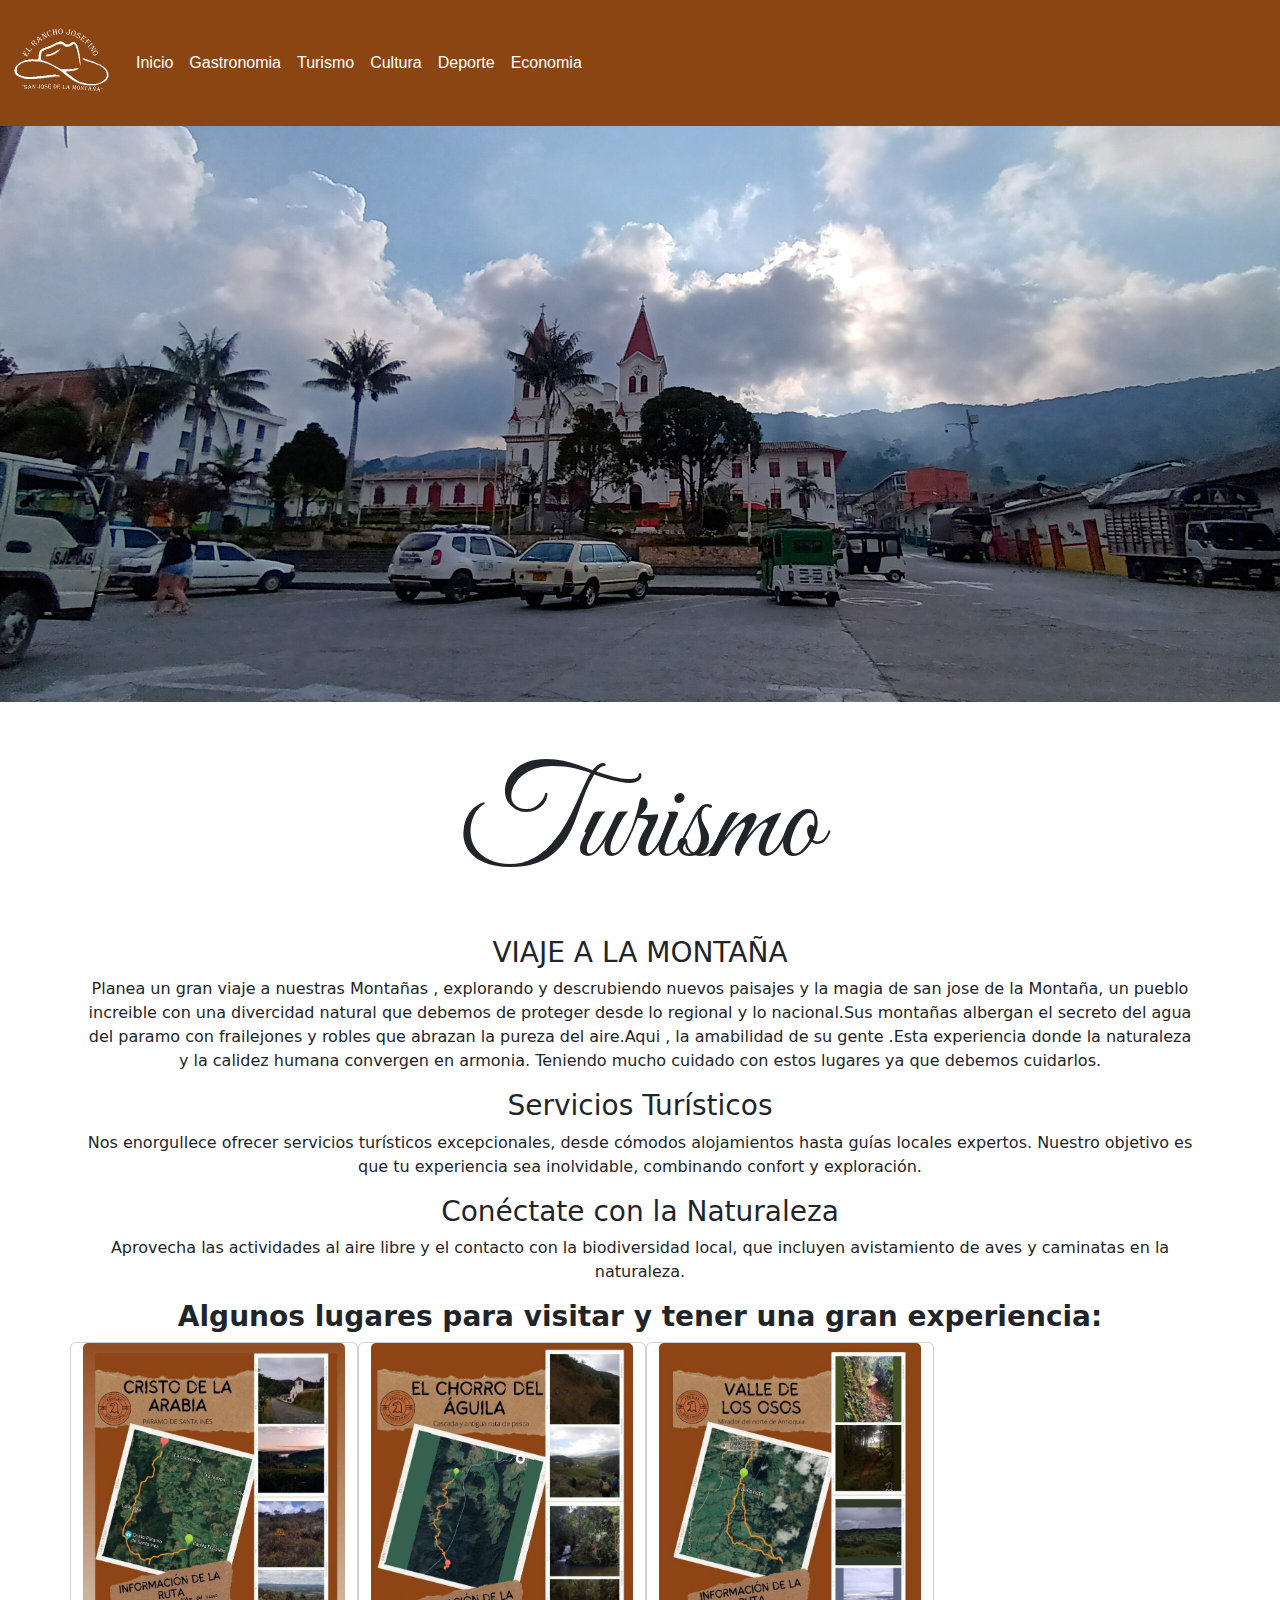
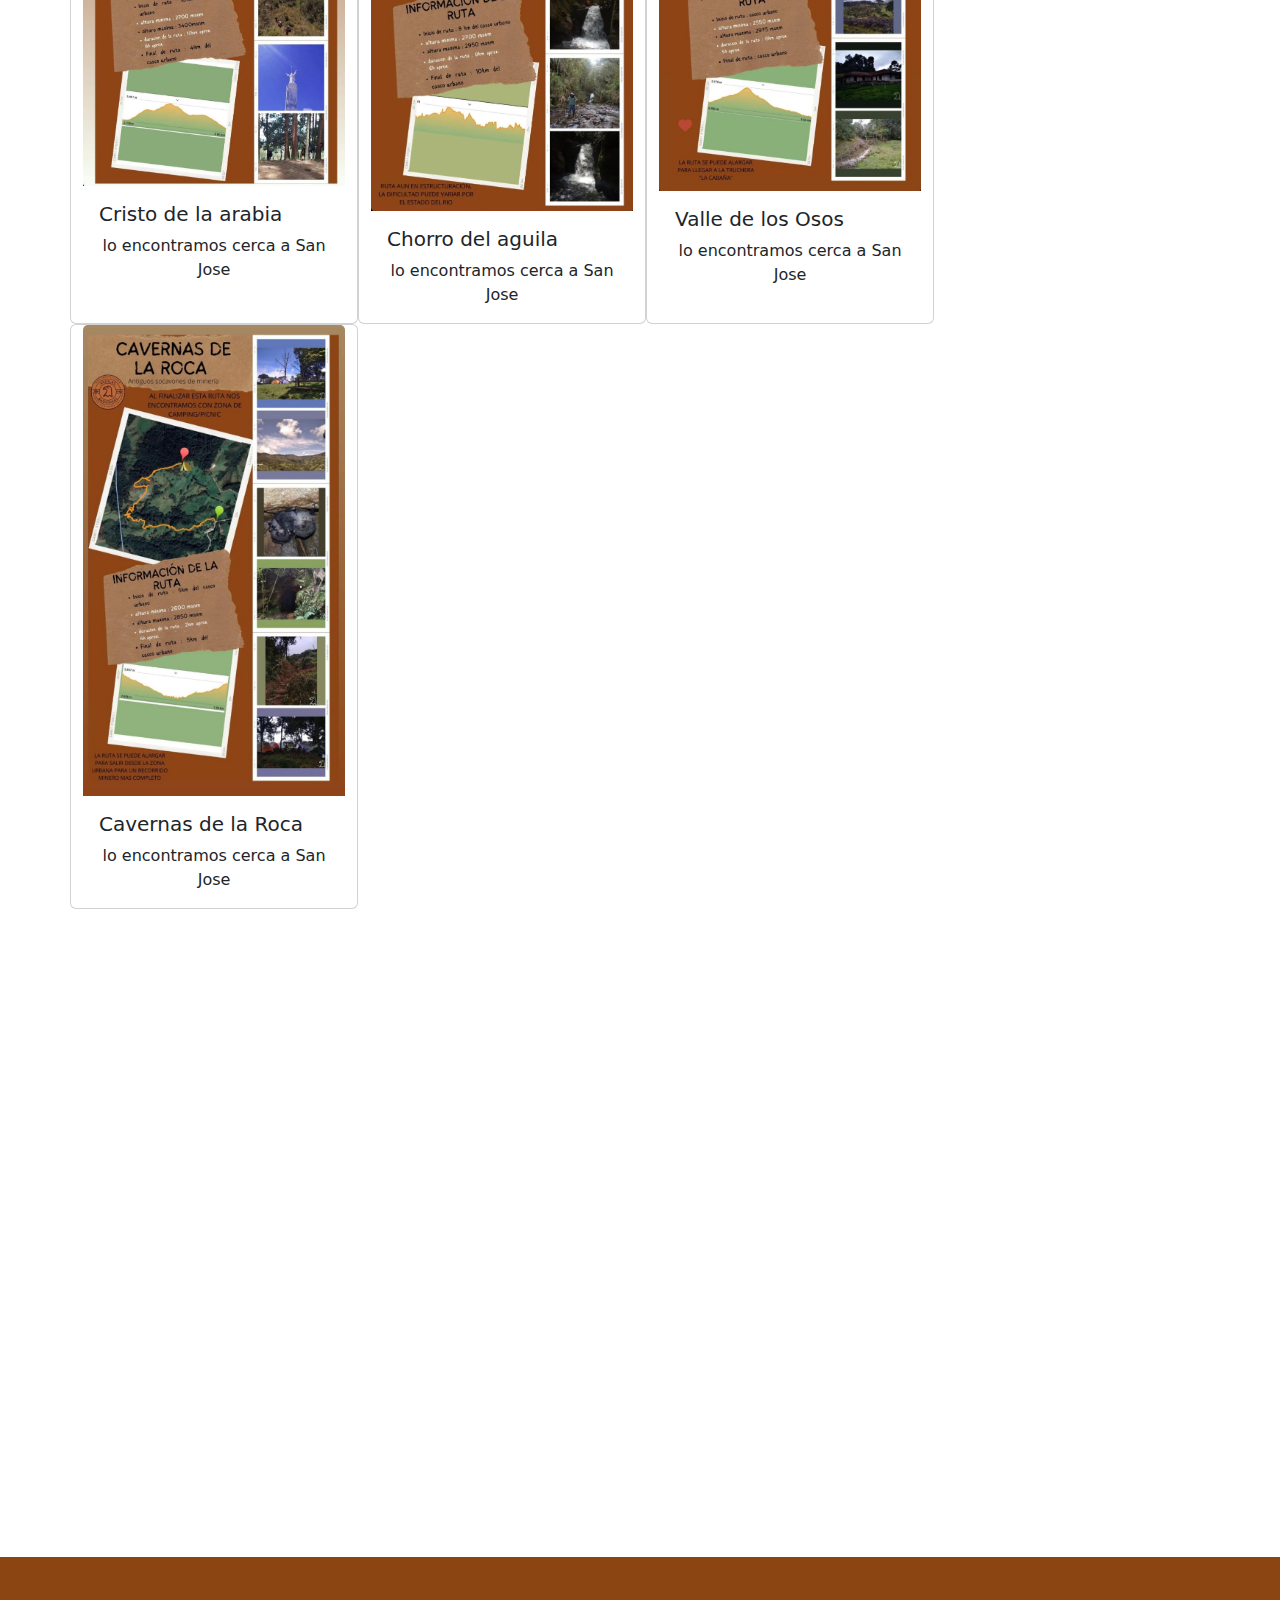
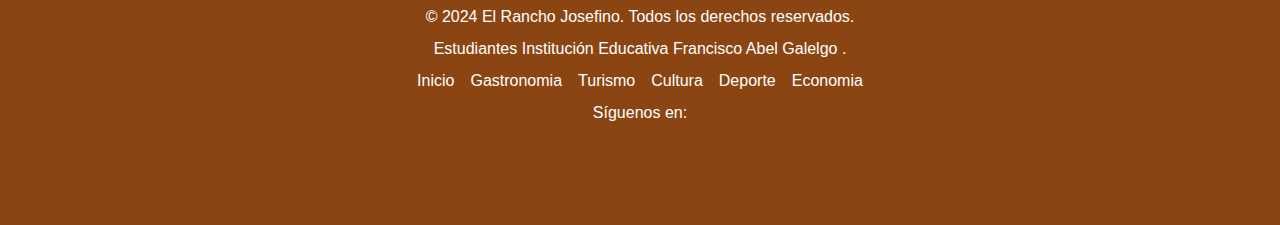
==== view/Turismo.html @ 086e1762 "Cargando el proyecto El Rancho" ====
<!DOCTYPE html>
<html lang="en">

<head>
    <meta charset="UTF-8">
    <meta name="viewport" content="width=device-width, initial-scale=1.0">

    <!----------------------BOOTSTRAP 5------------------------------------------>
    <link href="https://cdn.jsdelivr.net/npm/bootstrap@5.3.3/dist/css/bootstrap.min.css" rel="stylesheet"
        integrity="sha384-QWTKZyjpPEjISv5WaRU9OFeRpok6YctnYmDr5pNlyT2bRjXh0JMhjY6hW+ALEwIH" crossorigin="anonymous">

    <script src="https://cdn.jsdelivr.net/npm/bootstrap@5.3.3/dist/js/bootstrap.bundle.min.js"
        integrity="sha384-YvpcrYf0tY3lHB60NNkmXc5s9fDVZLESaAA55NDzOxhy9GkcIdslK1eN7N6jIeHz"
        crossorigin="anonymous"></script>
    <!----------------------BOOTSTRAP 5------------------------------------------>

    <!----------------------FONT GOOGLE------------------------------------------>

    <style>
        @import url('https://fonts.googleapis.com/css2?family=Great+Vibes&display=swap');
    </style>

    <!----------------------FONT GOOGLE------------------------------------------>

    <!----------------------FONTAWESOME------------------------------------------>
    <script src="https://kit.fontawesome.com/291ca1e40d.js" crossorigin="anonymous"></script>
    <!----------------------FONTAWESOME------------------------------------------>

    <!----------------------ANIMATE.STYLE---------------------------------------->

    <link rel="stylesheet" href="https://cdnjs.cloudflare.com/ajax/libs/animate.css/4.1.1/animate.min.css" />

    <!-------------------------ANIMATE.STYLE--------------------------------------->

    <title>El Rancho</title>
    <link rel="stylesheet" href="../css/style.css">
</head>

<body class="*">

    <div>
        <nav class="navbar navbar-expand-lg bg-body-dark">
            <div class="container-fluid">
                <a class="navbar-brand" href="#">
                    <img src="../Img/logo.svg" alt="Logo"
                        style="width: 100px; height: 100px; filter: brightness(0) invert(1);">
                </a>
                <button class="navbar-toggler" type="button" data-bs-toggle="collapse"
                    data-bs-target="#navbarSupportedContent" aria-controls="navbarSupportedContent"
                    aria-expanded="false" aria-label="Toggle navigation" style="border-color: white;">
                    <span class="navbar-toggler-icon"
                        style="background-image: url('data:image/svg+xml,%3csvg viewBox=%270 0 30 30%27 xmlns=%27http://www.w3.org/2000/svg%27%3e%3cpath stroke=%27rgba(255, 255, 255, 1)%27 stroke-width=%272%27 stroke-linecap=%27round%27 stroke-miterlimit=%2710%27 d=%27M4 7h22M4 15h22M4 23h22%27/%3e%3c/svg%3e');"></span>
                </button>
                <div class="collapse navbar-collapse" id="navbarSupportedContent">
                    <ul class="navbar-nav me-auto mb-2 mb-lg-0  ">
                        <li class="nav-item">
                            <a class="nav-link active text-white" aria-current="page" href="../index.html">Inicio</a>
                        </li>
                        <li class="nav-item">
                            <a class="nav-link active text-white" aria-current="page"
                                href="./Gastronomia.html">Gastronomia</a>
                        </li>
                        <li class="nav-item">
                            <a class="nav-link active text-white" aria-current="page" href="./Turismo.html">Turismo</a>
                        </li>
                        <li class="nav-item">
                            <a class="nav-link active text-white" aria-current="page" href="./Cultura.html">Cultura</a>
                        </li>
                        <li class="nav-item">
                            <a class="nav-link active text-white" aria-current="page" href="./Deporte.html">Deporte</a>
                        </li>
                        <li class="nav-item">
                            <a class="nav-link active text-white" aria-current="page"
                                href="./Economia.html">Economia</a>
                        </li>
                    </ul>

                </div>
            </div>
        </nav>
    </div>

    <div class="container-flex">
        <img src="../Img/parqueprincipal.jpeg" alt="Parque Principal" class="img-fluid">
    </div>

    <div class="container">
        <strong>
            <h2 class="titlebienveido mt-5 animate__animated animate__bounce">Turismo</h2>
        </strong>
    </div>

    <div class="container">
        <div class="row">
            <!-- Segunda columna (Otra información o imagen) -->
            <div class="col-md-6">
                <img src="" alt="">
            
            </div>
            <!-- Primera columna (Texto) -->
            <div class="col-md-6"></div>
            <h3>  VIAJE A LA MONTAÑA</h3>
            <p>
                Planea un gran viaje a nuestras Montañas , explorando y descrubiendo nuevos
                paisajes y la magia de san jose de la Montaña, un pueblo increible con una divercidad natural que debemos de proteger desde lo regional y lo nacional.Sus montañas albergan
                el secreto del agua del paramo con frailejones y robles que abrazan la pureza del aire.Aqui , la amabilidad de su gente .Esta experiencia donde la naturaleza y la calidez
                humana convergen en armonia. Teniendo mucho cuidado con estos lugares ya que debemos cuidarlos. 
            </p>
            <h3>Servicios Turísticos</h3>
            <p>
                Nos enorgullece ofrecer servicios turísticos excepcionales, desde cómodos alojamientos hasta guías
                locales expertos. Nuestro objetivo es que tu experiencia sea inolvidable, combinando confort y
                exploración.
            </p>
            <h3>Conéctate con la Naturaleza</h3>
            <p>
                Aprovecha las actividades al aire libre y el contacto con la biodiversidad local, que incluyen
                avistamiento de aves y caminatas en la naturaleza.</p>

            <h3><b>Algunos lugares para visitar y tener una gran experiencia:</b></h3>
                <div class="card" style="width: 18rem;">
                    <img src="../Img/turismo 1.jpeg" class="card-img-top" alt="cristo de la arabia">
                    <div class="card-body">
                      <h5 class="card-title">Cristo de la arabia</h5>
                      <p class="card-text">lo encontramos cerca a San Jose </p>
                    </div>
                  </div>
                  <div class="card" style="width: 18rem;">
                    <img src="../Img/turismo2.jpeg" class="card-img-top" alt="cristo de la arabia">
                    <div class="card-body">
                      <h5 class="card-title">Chorro del aguila</h5>
                      <p class="card-text">lo encontramos cerca a San Jose </p>
                    </div>
                  </div>
                  <div class="card" style="width: 18rem;">
                    <img src="../Img/turismo 3.jpeg" class="card-img-top" alt="cristo de la arabia">
                    <div class="card-body">
                      <h5 class="card-title">Valle de los Osos</h5>
                      <p class="card-text">lo encontramos cerca a San Jose </p>
                    </div>
                  </div>
                  <div class="card" style="width: 18rem;">
                    <img src="../Img/turismo 4.jpeg" class="card-img-top" alt="cristo de la arabia">
                    <div class="card-body">
                      <h5 class="card-title">Cavernas de la Roca</h5>
                      <p class="card-text">lo encontramos cerca a San Jose </p>
                    </div>
                  </div>
                
                  
            </div>
        </div>
    </div>

    <div class=" container d-flex mt-5">
        <iframe
            src="https://www.google.com/maps/embed?pb=!1m18!1m12!1m3!1d3265.2736824705717!2d-75.68638001672586!3d6.850129552815881!2m3!1f0!2f0!3f0!3m2!1i1024!2i768!4f13.1!3m3!1m2!1s0x8e445513ea555fa1%3A0x3e8cc58fbd36d772!2sSan%20Jos%C3%A9%20de%20La%20Monta%C3%B1a%2C%20Antioquia!5e1!3m2!1ses!2sco!4v1725587681698!5m2!1ses!2sco"
            width="1800" height="600" style="border:0;" allowfullscreen="" loading="lazy"
            referrerpolicy="no-referrer-when-downgrade"></iframe>
    </div>

    <div>
         <!-- Pie de página -->
         <footer class="footer text-white text-center py-5">
            <div class="container">
                <p class="mb-2">&copy; 2024 El Rancho Josefino. Todos los derechos reservados.</p>
                <p class="mb-2">Estudiantes Institución Educativa Francisco Abel Galelgo .</p>
                <ul class="list-unstyled d-flex justify-content-center mb-0">
                    <li class="mx-2"><a href="#" class="text-white text-decoration-none">Inicio</a></li>
                    <li class="mx-2"><a href="./Gastronomia.html" class="text-white text-decoration-none">Gastronomia</a></li>
                    <li class="mx-2"><a href="./Turismo.html" class="text-white text-decoration-none">Turismo</a></li>
                    <li class="mx-2"><a href="./Cultura.html" class="text-white text-decoration-none">Cultura</a></li>
                    <li class="mx-2"><a href="./Deporte.html" class="text-white text-decoration-none">Deporte</a></li>
                    <li class="mx-2"><a href="./Economia.html" class="text-white text-decoration-none">Economia</a></li>
                </ul>
                <p class="mt-2">Síguenos en:</p>
                <div>
                    <a href="#" class="text-white me-2"><i class="fa-brands fa-square-facebook fa-2xl"
                            style="color: #eef1f6; "></i></a>
                    <a href="#" class="text-white me-2"><i class="fa-brands fa-square-twitter fa-2xl"
                            style="color: #eef1f6; "></i></a>
                    <a href="#" class="text-white me-2"><i class="bi bi-instagram fa-2xl"
                            style="color: #eef1f6; "></i></a>
                    <a href="#" class="text-white me-2"><i class="fa-brands fa-square-youtube fa-2xl"
                            style="color: #eef1f6; "></i></a>
                </div>

            </div>
        </footer>
    </div>





</html>
---- css/style.css ----
@import url('https://fonts.googleapis.com/css2?family=Great+Vibes&display=swap');

.titlebienveido {
    font-family: "Great Vibes", cursive;
    font-size:10vw;
    font-style: normal;
}

h2 {
    text-align: center
}

h3 {
    text-align: center;
}


nav {
    text-align: center;
    font-family: Arial, Helvetica, sans-serif;
    background-color: saddlebrown;
}

a {
    text-decoration: none;

}

h1 {
    text-align: center;
}

p {
    text-align: center;
}



.contenido {


    background-position: center center;
    background-repeat: no-repeat;
    background-size: cover;
    padding: 40px;

}

.p1 {
    text-align: right;

}

.img1 {
    width: 500px;
    height: 500px;
}

i {
    text-align: center;
    color: black;
    font-size: x-large;
}

.culh1 {
    text-align: center;
    font-family: Georgia, 'Times New Roman', Times, serif;
    font-style: oblique;
    color: black;
    border: black;
}

.p2 {
    text-align: center;
    font-size: x-large;
}

section {
    display: flex;
    margin: 0;
    height: 430px;
    align-content: center;
    justify-items: center;

}

section img {
    width: 0px;
    flex-grow: 1;
    object-fit: cover;
    opacity: 0.8;
    transition: 0.5s ease;
    text-align: center;
}

section img:hover {
    cursor: crosshair;
    width: 200px;
    opacity: 1;
    filter: contrast(120%);
    text-align: center;
}

.eco {
    text-align: center;
    color: chocolate;
}

.pp {
    text-align: center;

}

footer {
    text-align: center;
    font-family: Arial, Helvetica, sans-serif;
    background-color: saddlebrown;
}
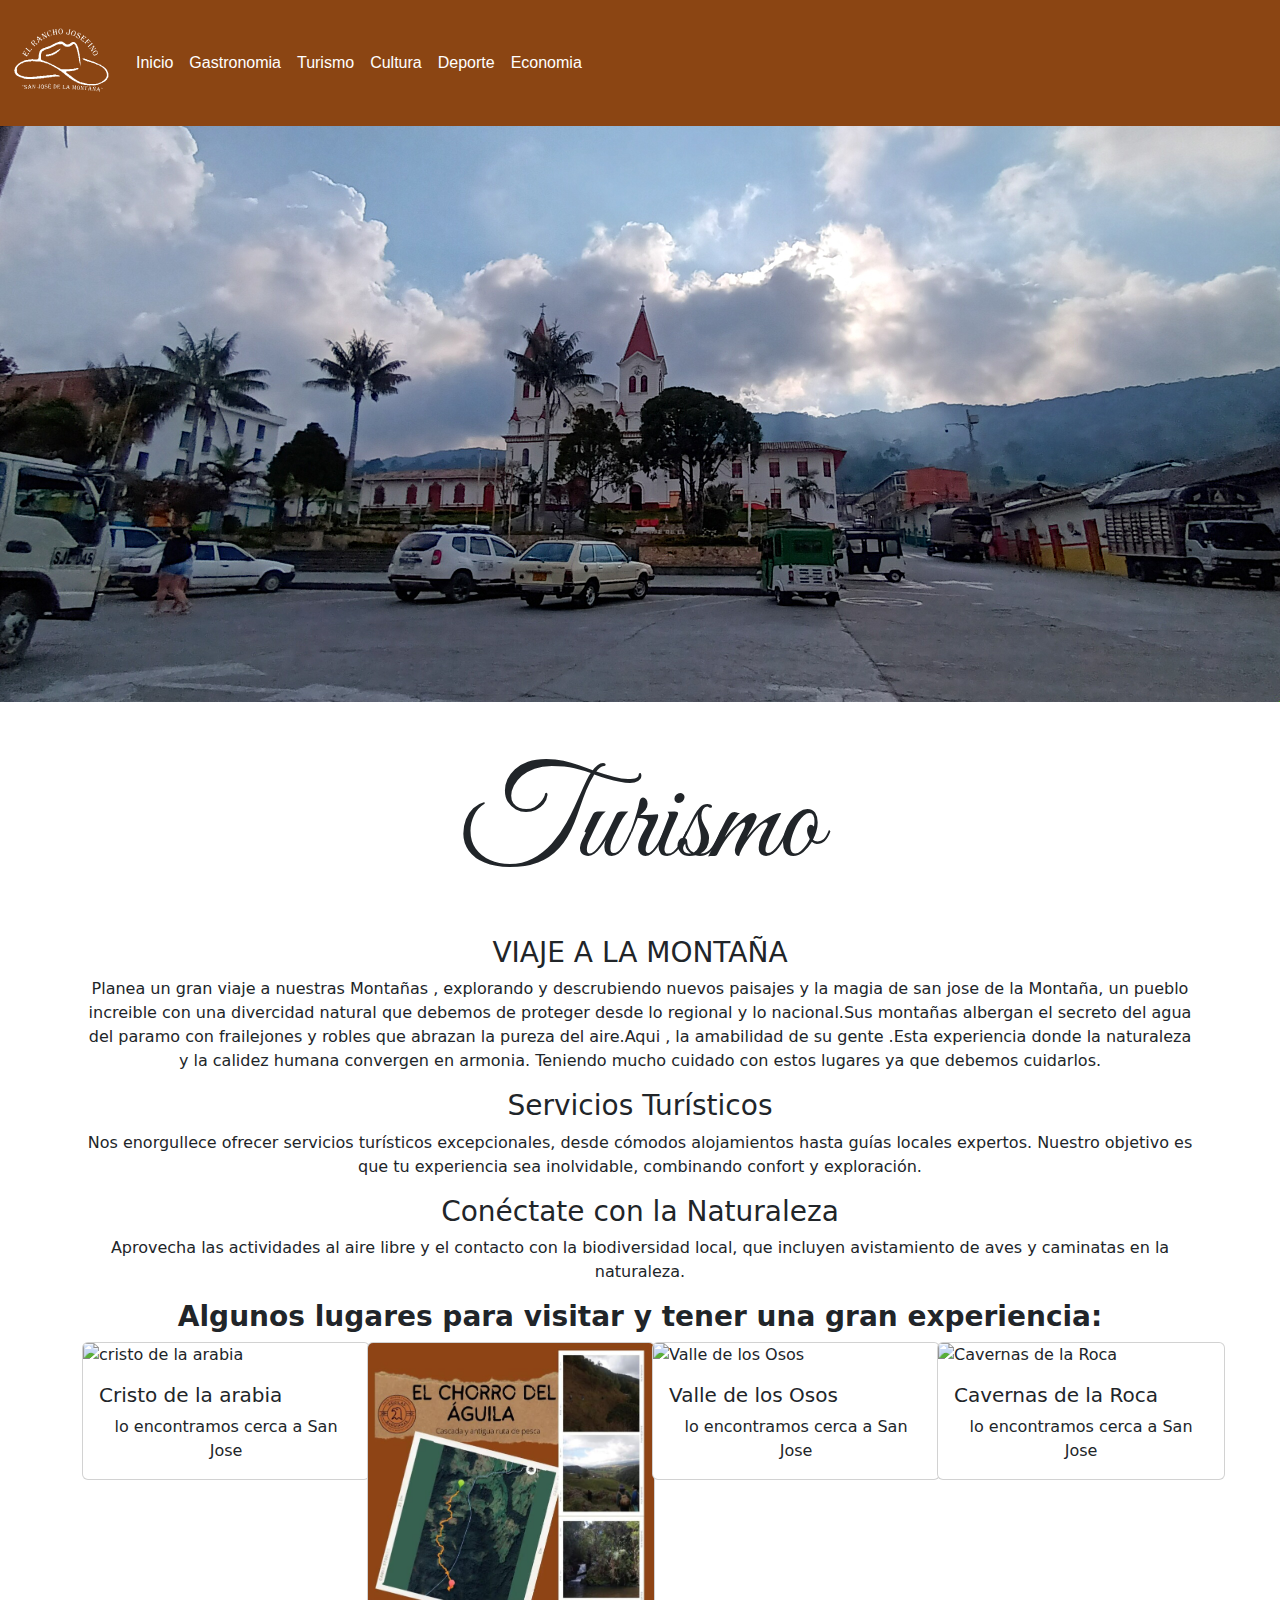
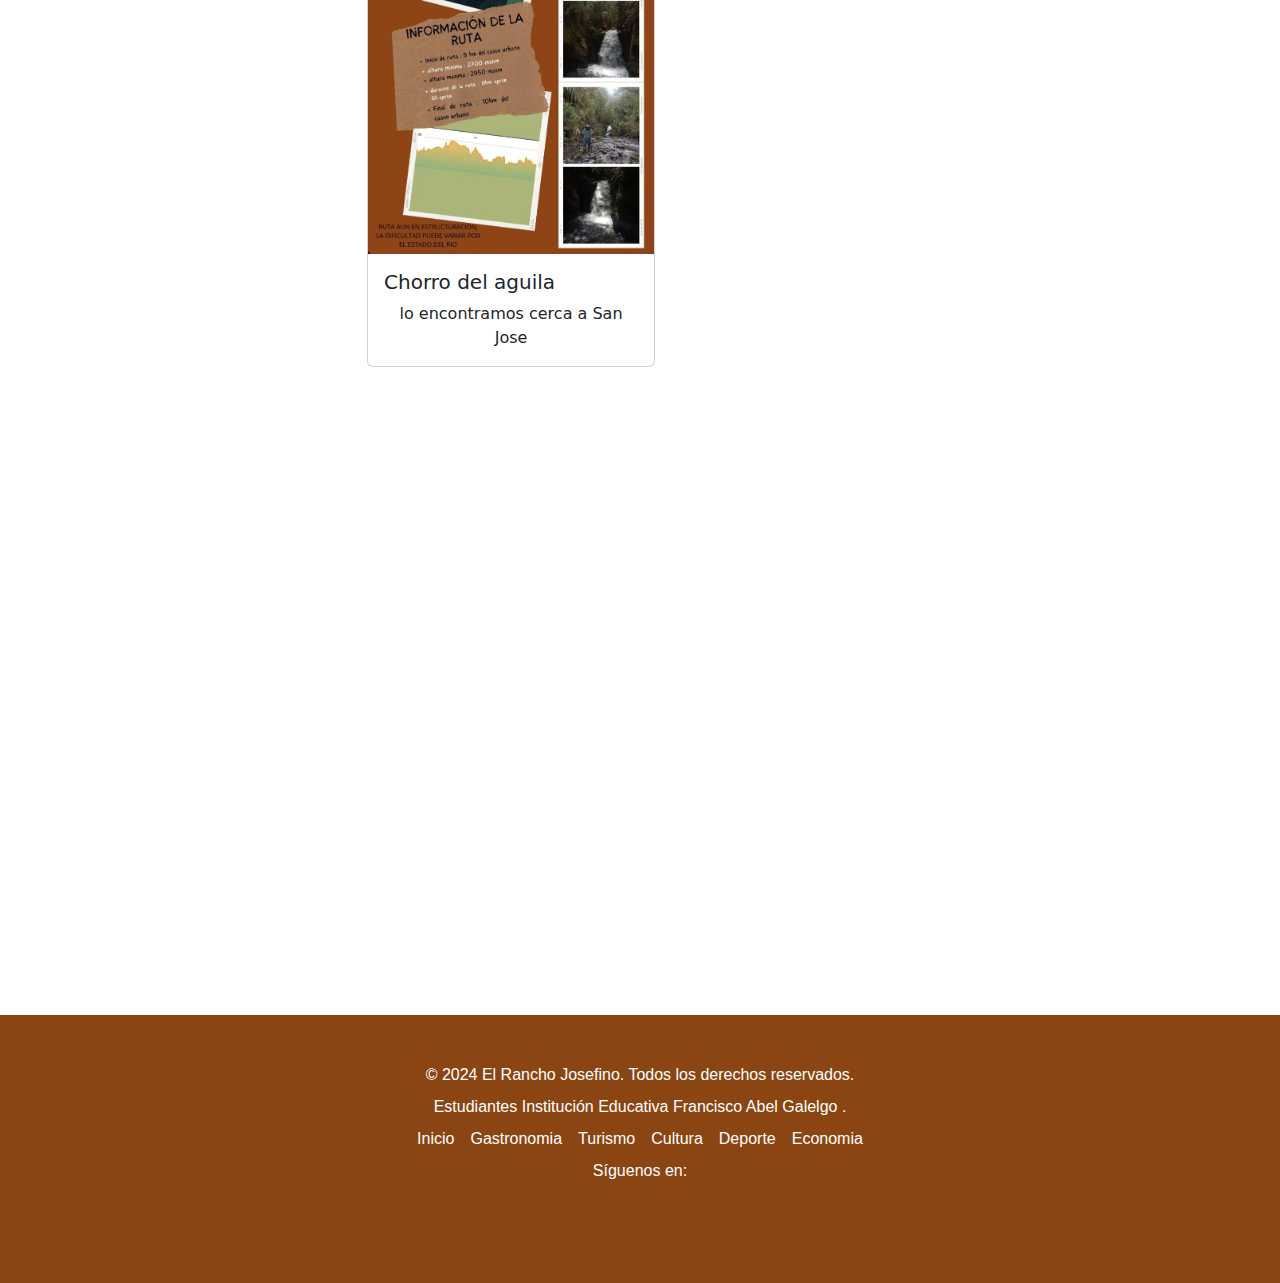
==== commit 8c4284c7: "Update Turismo.html" ====
--- a/view/Turismo.html
+++ b/view/Turismo.html
@@ -118,37 +118,50 @@
                 avistamiento de aves y caminatas en la naturaleza.</p>
 
             <h3><b>Algunos lugares para visitar y tener una gran experiencia:</b></h3>
-                <div class="card" style="width: 18rem;">
-                    <img src="../Img/turismo 1.jpeg" class="card-img-top" alt="cristo de la arabia">
-                    <div class="card-body">
-                      <h5 class="card-title">Cristo de la arabia</h5>
-                      <p class="card-text">lo encontramos cerca a San Jose </p>
-                    </div>
-                  </div>
-                  <div class="card" style="width: 18rem;">
-                    <img src="../Img/turismo2.jpeg" class="card-img-top" alt="cristo de la arabia">
-                    <div class="card-body">
-                      <h5 class="card-title">Chorro del aguila</h5>
-                      <p class="card-text">lo encontramos cerca a San Jose </p>
-                    </div>
-                  </div>
-                  <div class="card" style="width: 18rem;">
-                    <img src="../Img/turismo 3.jpeg" class="card-img-top" alt="cristo de la arabia">
-                    <div class="card-body">
-                      <h5 class="card-title">Valle de los Osos</h5>
-                      <p class="card-text">lo encontramos cerca a San Jose </p>
-                    </div>
-                  </div>
-                  <div class="card" style="width: 18rem;">
-                    <img src="../Img/turismo 4.jpeg" class="card-img-top" alt="cristo de la arabia">
-                    <div class="card-body">
-                      <h5 class="card-title">Cavernas de la Roca</h5>
-                      <p class="card-text">lo encontramos cerca a San Jose </p>
-                    </div>
-                  </div>
-                
-                  
-            </div>
+                <div class="container">
+  <div class="row">
+    <div class="col-md-3">
+      <div class="card" style="width: 18rem;">
+        <img src="../Img/turismo1.jpeg" class="card-img-top" alt="cristo de la arabia">
+        <div class="card-body">
+          <h5 class="card-title">Cristo de la arabia</h5>
+          <p class="card-text">lo encontramos cerca a San Jose</p>
+        </div>
+      </div>
+    </div>
+
+    <div class="col-md-3">
+      <div class="card" style="width: 18rem;">
+        <img src="../Img/turismo2.jpeg" class="card-img-top" alt="Chorro del aguila">
+        <div class="card-body">
+          <h5 class="card-title">Chorro del aguila</h5>
+          <p class="card-text">lo encontramos cerca a San Jose</p>
+        </div>
+      </div>
+    </div>
+
+    <div class="col-md-3">
+      <div class="card" style="width: 18rem;">
+        <img src="../Img/turismo3.jpeg" class="card-img-top" alt="Valle de los Osos">
+        <div class="card-body">
+          <h5 class="card-title">Valle de los Osos</h5>
+          <p class="card-text">lo encontramos cerca a San Jose</p>
+        </div>
+      </div>
+    </div>
+
+    <div class="col-md-3">
+      <div class="card" style="width: 18rem;">
+        <img src="../Img/turismo4.jpeg" class="card-img-top" alt="Cavernas de la Roca">
+        <div class="card-body">
+          <h5 class="card-title">Cavernas de la Roca</h5>
+          <p class="card-text">lo encontramos cerca a San Jose</p>
+        </div>
+      </div>
+    </div>
+  </div>
+</div>
+
         </div>
     </div>
 
@@ -193,4 +206,4 @@
 
 
 
-</html>+</html>
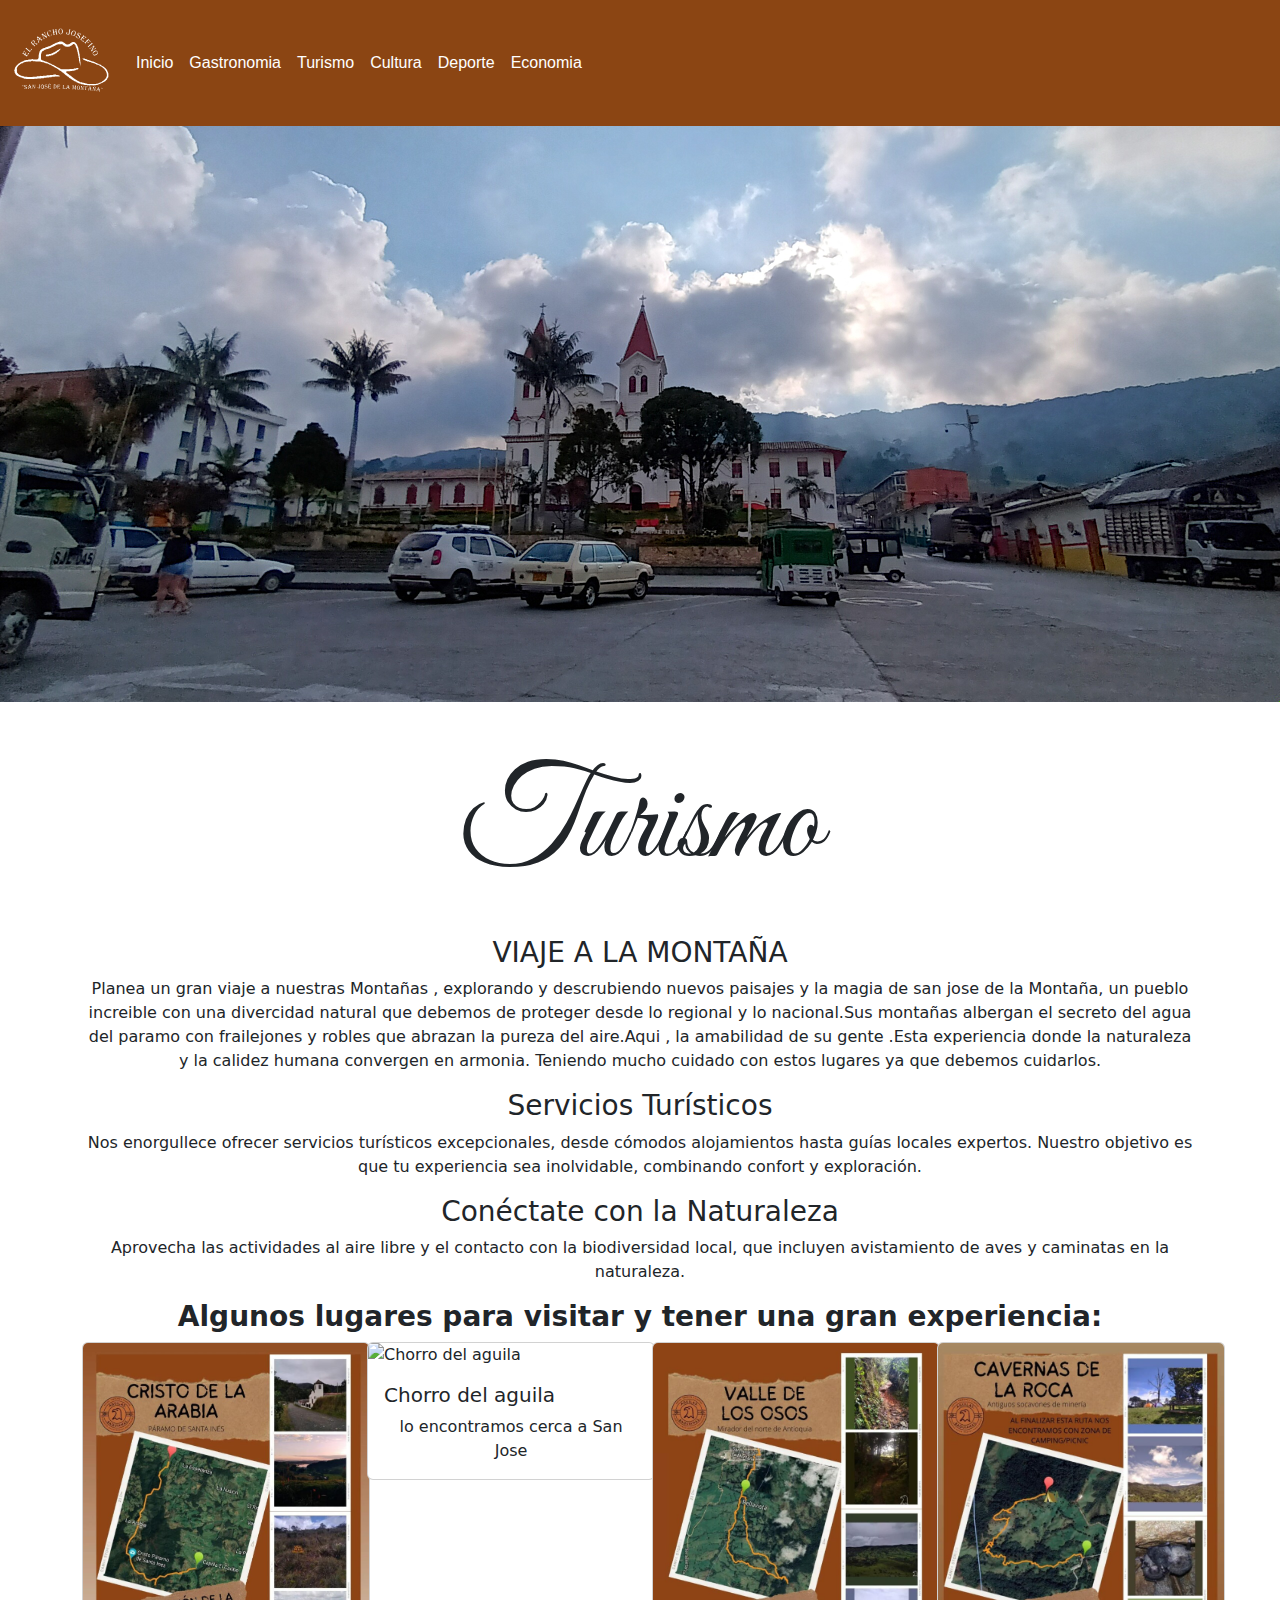
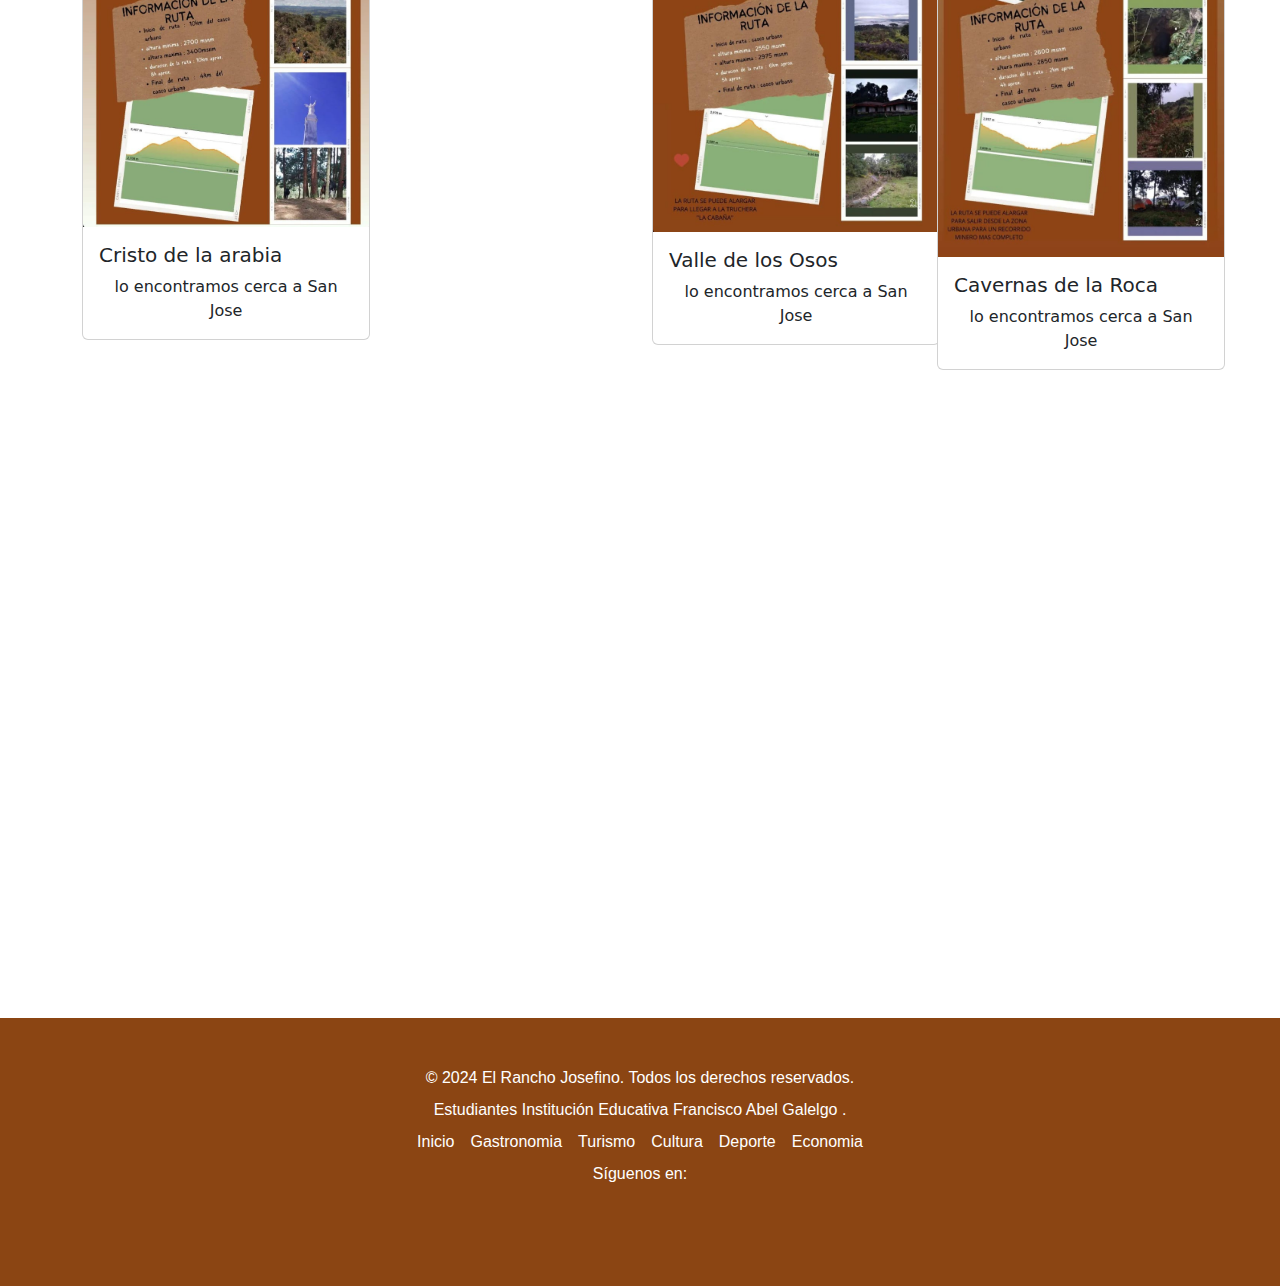
==== commit 238748d5: "Update Turismo.html" ====
--- a/view/Turismo.html
+++ b/view/Turismo.html
@@ -122,7 +122,7 @@
   <div class="row">
     <div class="col-md-3">
       <div class="card" style="width: 18rem;">
-        <img src="../Img/turismo1.jpeg" class="card-img-top" alt="cristo de la arabia">
+        <img src="../Img/turismo 1.jpeg" class="card-img-top" alt="cristo de la arabia">
         <div class="card-body">
           <h5 class="card-title">Cristo de la arabia</h5>
           <p class="card-text">lo encontramos cerca a San Jose</p>
@@ -132,7 +132,7 @@
 
     <div class="col-md-3">
       <div class="card" style="width: 18rem;">
-        <img src="../Img/turismo2.jpeg" class="card-img-top" alt="Chorro del aguila">
+        <img src="../Img/turismo 2.jpeg" class="card-img-top" alt="Chorro del aguila">
         <div class="card-body">
           <h5 class="card-title">Chorro del aguila</h5>
           <p class="card-text">lo encontramos cerca a San Jose</p>
@@ -142,7 +142,7 @@
 
     <div class="col-md-3">
       <div class="card" style="width: 18rem;">
-        <img src="../Img/turismo3.jpeg" class="card-img-top" alt="Valle de los Osos">
+        <img src="../Img/turismo 3.jpeg" class="card-img-top" alt="Valle de los Osos">
         <div class="card-body">
           <h5 class="card-title">Valle de los Osos</h5>
           <p class="card-text">lo encontramos cerca a San Jose</p>
@@ -152,7 +152,7 @@
 
     <div class="col-md-3">
       <div class="card" style="width: 18rem;">
-        <img src="../Img/turismo4.jpeg" class="card-img-top" alt="Cavernas de la Roca">
+        <img src="../Img/turismo 4.jpeg" class="card-img-top" alt="Cavernas de la Roca">
         <div class="card-body">
           <h5 class="card-title">Cavernas de la Roca</h5>
           <p class="card-text">lo encontramos cerca a San Jose</p>
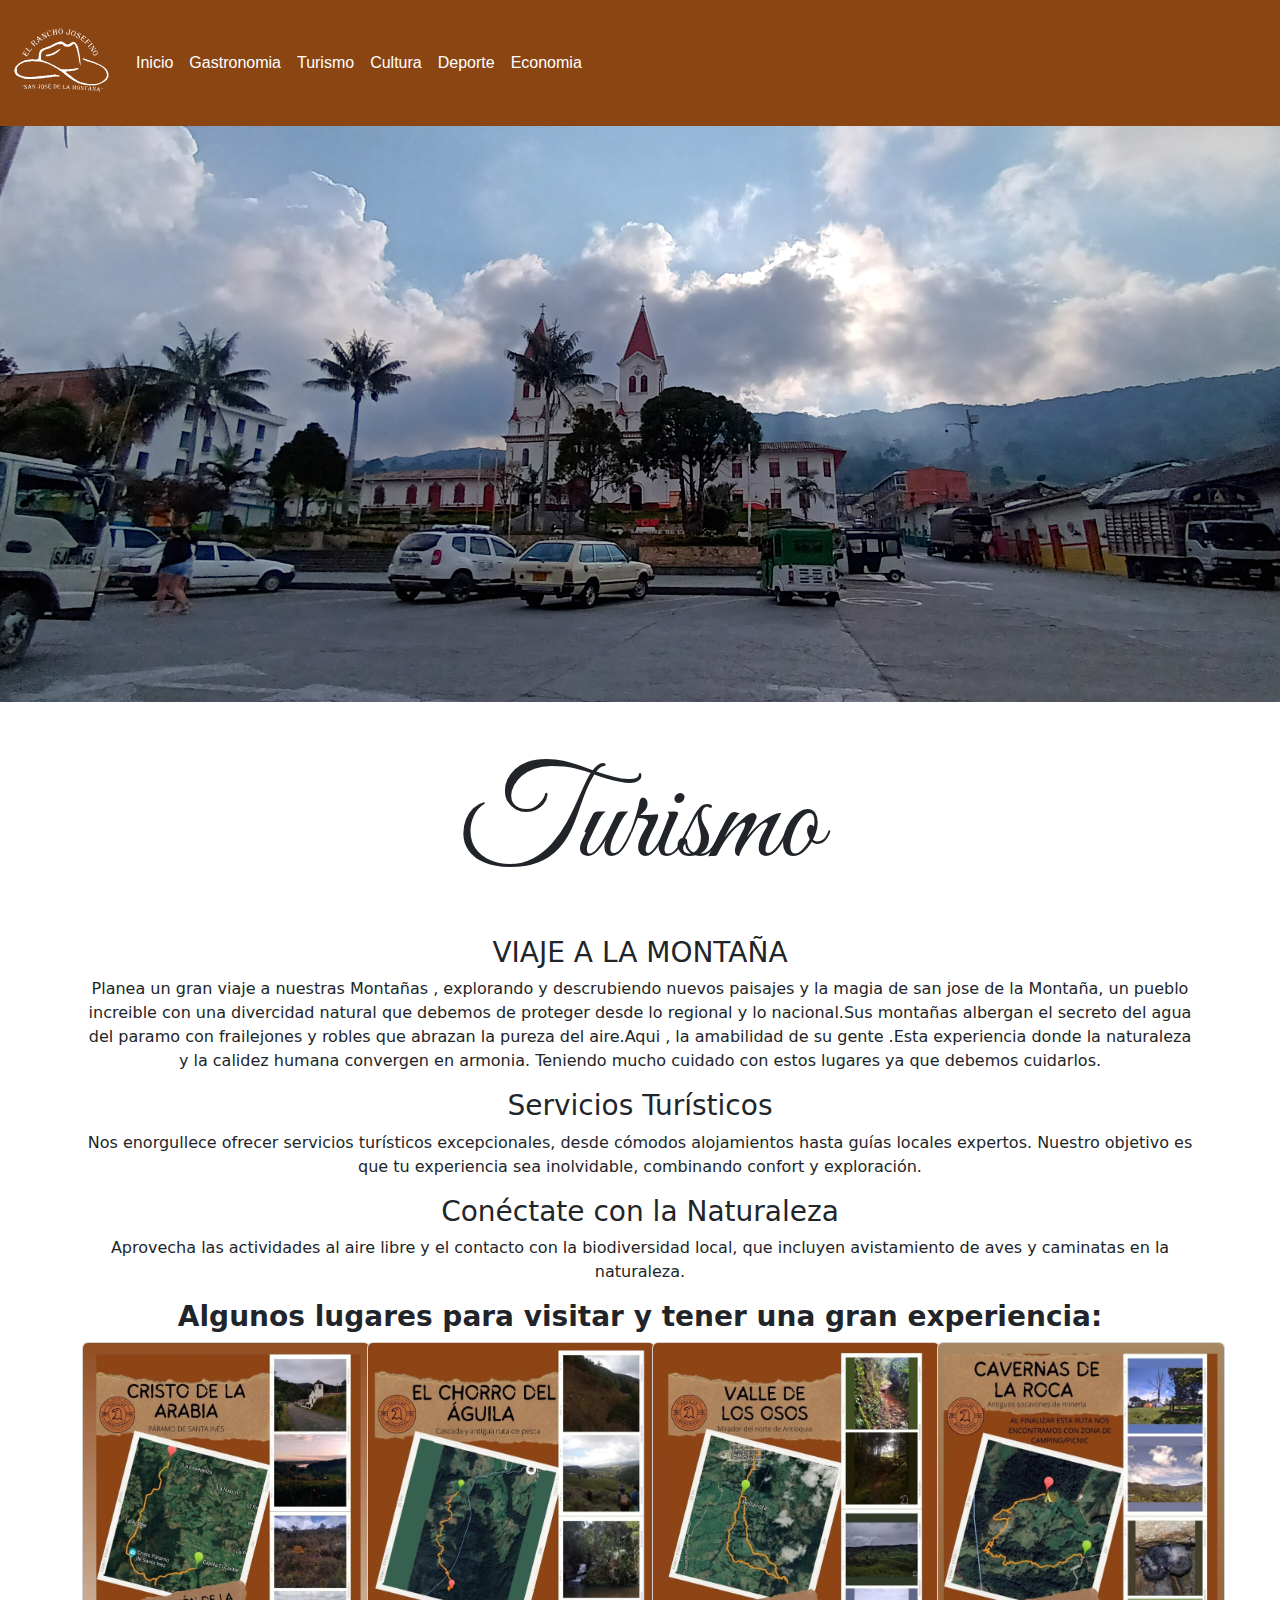
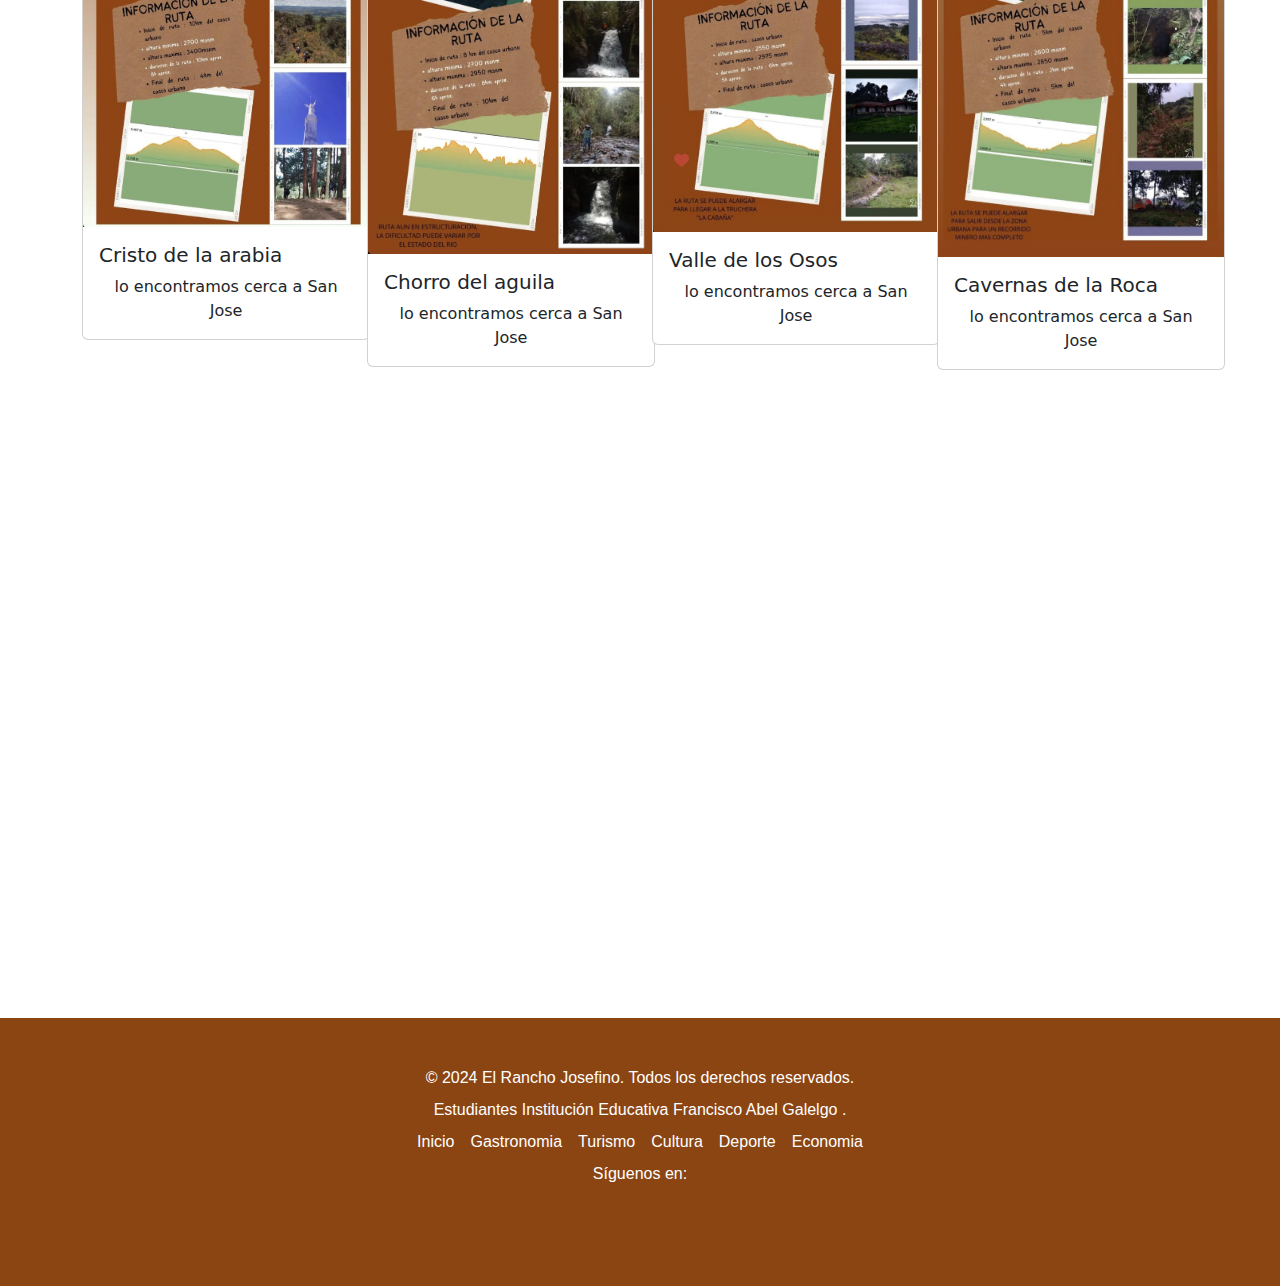
==== commit 0541624f: "Update Turismo.html" ====
--- a/view/Turismo.html
+++ b/view/Turismo.html
@@ -132,7 +132,7 @@
 
     <div class="col-md-3">
       <div class="card" style="width: 18rem;">
-        <img src="../Img/turismo 2.jpeg" class="card-img-top" alt="Chorro del aguila">
+        <img src="../Img/turismo2.jpeg" class="card-img-top" alt="Chorro del aguila">
         <div class="card-body">
           <h5 class="card-title">Chorro del aguila</h5>
           <p class="card-text">lo encontramos cerca a San Jose</p>
